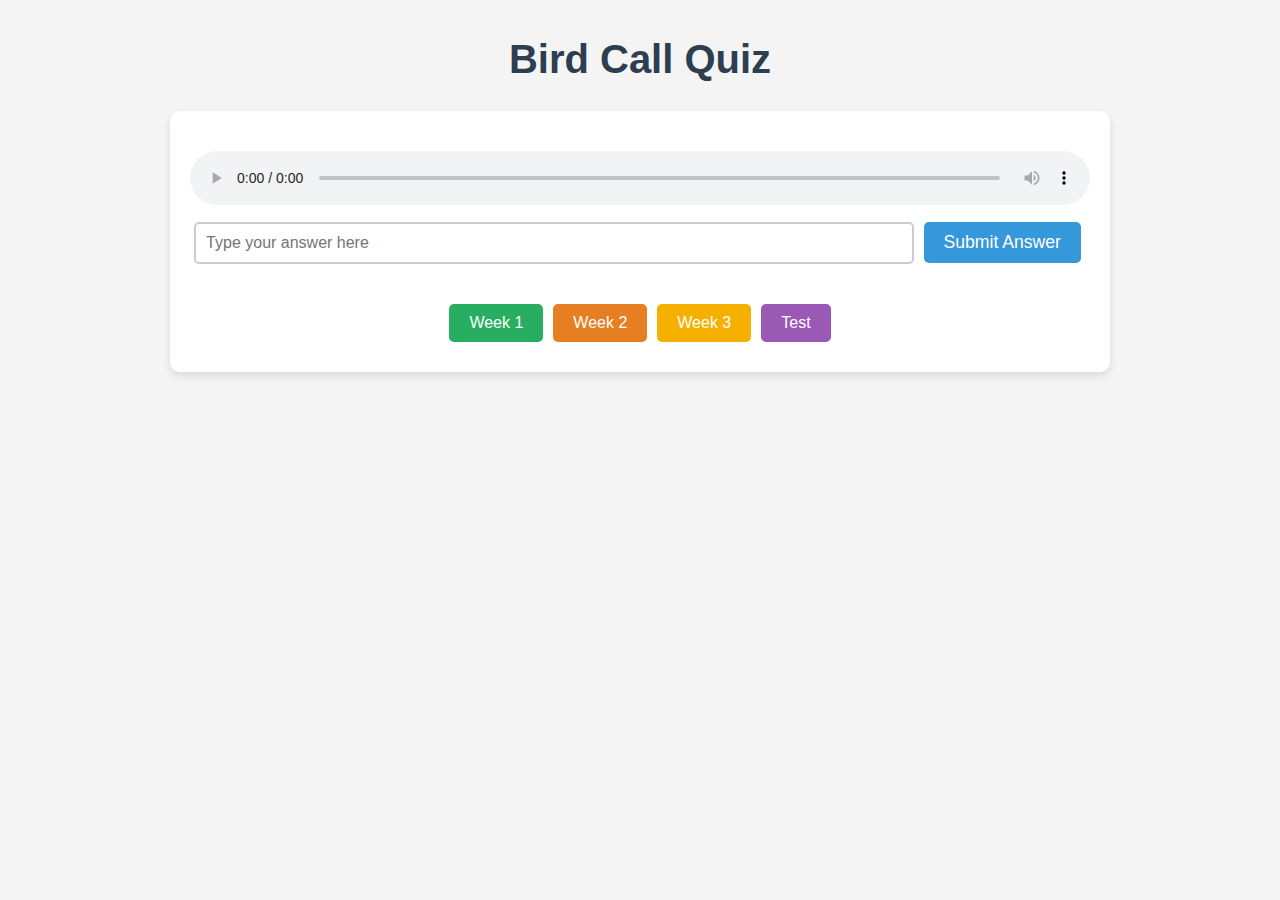
==== index.html @ 80512910 "Update index.html" ====
<!DOCTYPE html>
<html lang="en">
<head>
    <meta charset="UTF-8">
    <meta name="viewport" content="width=device-width, initial-scale=1.0">
    <title>Bird Call Quiz</title>
    <link rel="stylesheet" href="style.css"> <!-- This should be here -->
</head>
<body>
    <h1>Bird Call Quiz</h1>
    <div id="quiz-container">
        <!-- Audio player for bird calls -->
        <audio id="audio-player" controls></audio>

        <!-- Input field for the answer -->
        <input type="text" id="answer" placeholder="Type your answer here">

        <!-- Submit answer button -->
        <button id="submit-answer-button">Submit Answer</button>

        <!-- Feedback for correct or incorrect answers -->
        <div id="feedback"></div>

        <!-- Week selection buttons -->
        <div id="tabs">
            <button id="week1-button">Week 1</button>
            <button id="week2-button">Week 2</button>
            <button id="week3-button">Week 3</button>
            <button id="test-button">Test</button> 
        </div>        
    </div>

    
    <div id="week-content">
        <!-- Week 1's bird calls will be displayed here initially -->
    </div>

    <script src="BirdQuiz_script.js"></script>
</body>
</html>
---- style.css ----
/* Global Styles */
body {
    font-family: 'Arial', sans-serif; /* Clean, modern font */
    background-color: #f4f4f4; /* Light background for a softer look */
    color: #333; /* Dark text color for readability */
    margin: 0;
    padding: 0;
    line-height: 1.6;
}

/* Container to centralize content */
#quiz-container {
    max-width: 900px;
    margin: 20px auto;
    padding: 20px;
    background-color: #fff; /* White background for the quiz container */
    border-radius: 10px; /* Rounded corners */
    box-shadow: 0 4px 8px rgba(0, 0, 0, 0.1); /* Light shadow for a floating effect */
    text-align: center; /* Center align content */
}

/* Header */
h1 {
    font-size: 2.5rem;
    color: #2c3e50;
    margin-bottom: 20px;
    text-align: center;
}

/* Audio player */
audio {
    width: 100%; /* Makes the audio player fill the container */
    margin-top: 20px;
}

/* Input field for answers */
input[type="text"] {
    padding: 10px;
    width: 80%;
    margin: 10px 0;
    border: 2px solid #ccc;
    border-radius: 5px;
    font-size: 1rem;
    box-sizing: border-box;
}

input[type="text"]:focus {
    outline: none;
    border-color: #3498db; /* Blue border when focused */
}

/* Feedback text (Correct/Incorrect) */
#feedback {
    margin-top: 10px;
    font-size: 1.2rem;
    font-weight: bold;
}

/* Correct answer feedback */
#feedback.correct {
    color: green;
}

/* Incorrect answer feedback */
#feedback.incorrect {
    color: red;
}

/* Buttons */
button {
    padding: 10px 20px;
    background-color: #3498db;
    color: white;
    border: none;
    border-radius: 5px;
    font-size: 1.1rem;
    cursor: pointer;
    transition: background-color 0.3s ease;
    margin: 10px 5px; /* Space between buttons */
}

button:hover {
    background-color: #2980b9;
}

/* Week Tab Buttons */
#tabs {
    display: flex;
    justify-content: center;
    margin-top: 20px;
}

button#week1-button {
    background-color: #27ae60;
    font-size: 1rem;
    padding: 10px 20px;
    cursor: pointer;
    color: white;
    border-radius: 5px;
}

button#week1-button:hover {
    background-color: #2ecc71; /* Lighter green on hover */
}

/* Week 2 Button */
button#week2-button {
    background-color: #e67e22; /* Orange background for Week 2 */
    font-size: 1rem;
    padding: 10px 20px;
    cursor: pointer;
    color: white;
    border-radius: 5px;
    margin: 10px 5px; /* Match spacing with other buttons */
}

button#week2-button:hover {
    background-color: #d35400; /* Darker orange on hover */
}

/* Week 3 Button */

button#week3-button {
    background-color: #f6b000;
    font-size: 1rem;
    padding: 10px 20px;
    cursor: pointer;
    color: white;
    border-radius: 5px;
}

button#week3-button:hover {
    background-color: #f6b000; /* Lighter green on hover */
}
/* Test Button */
button#test-button {
    background-color: #9b59b6; /* Purple background for Test */
    font-size: 1rem;
    padding: 10px 20px;
    cursor: pointer;
    color: white;
    border-radius: 5px;
    margin: 10px 5px; /* Match spacing with other buttons */
}

button#test-button:hover {
    background-color: #8e44ad; /* Darker purple on hover */
}

/* Styling for the week content (quiz screen) */
#week-content {
    margin-top: 30px;
}

/* Restart Button */
#restart-button {
    padding: 10px 20px;
    background-color: #e74c3c; /* Red background for restart */
    color: white;
    font-size: 1rem;
    border-radius: 5px;
    cursor: pointer;
    transition: background-color 0.3s ease;
    margin-top: 20px;
}

#restart-button:hover {
    background-color: #c0392b; /* Darker red on hover */
}

/* Media Queries for Responsiveness */
@media (max-width: 768px) {
    #quiz-container {
        padding: 15px;
        margin: 10px;
    }

    h1 {
        font-size: 2rem; /* Adjust header size for smaller screens */
    }

    input[type="text"] {
        width: 100%; /* Make input field take up full width on smaller screens */
    }

    button {
        width: 100%; /* Full width buttons on smaller screens */
    }

    #tabs {
        flex-direction: column;
        align-items: center;
    }

    button#week1-button {
        width: 100%;
        margin-bottom: 10px;
    }
    #week-content {
        margin-left: 20px; /* Push the content away from the left edge */
        padding: 10px;     /* Add some internal spacing */
        max-width: 80%;    /* Optional: Limit the width of the content */
        line-height: 1.6;  /* Optional: Improve text readability */
    }
    #home-button-container {
        position: absolute;
        top: 10px;
        left: 10px;
    }
    
    #home-button {
        padding: 10px 20px;
        font-size: 16px;
        background-color: #4CAF50;
        color: white;
        border: none;
        border-radius: 5px;
        cursor: pointer;
        transition: background-color 0.3s;
    }
    
    #home-button:hover {
        background-color: #45a049;
    }
   
    /* Adjust the tabs container for multiple buttons */
#tabs {
    display: flex;
    justify-content: center;
    flex-wrap: wrap; /* Allow buttons to wrap on smaller screens */
    margin-top: 20px;
}

/* Media Queries for Responsiveness */
@media (max-width: 768px) {
    /* Ensure buttons stack vertically on smaller screens */
    #tabs {
        flex-direction: column;
        align-items: center;
    }

    button#week1-button,
    button#week2-button,
    button#week3-button,
    button#test-button {
        width: 100%; /* Full width buttons on smaller screens */
        margin-bottom: 10px; /* Space between stacked buttons */
    }
}
    
}
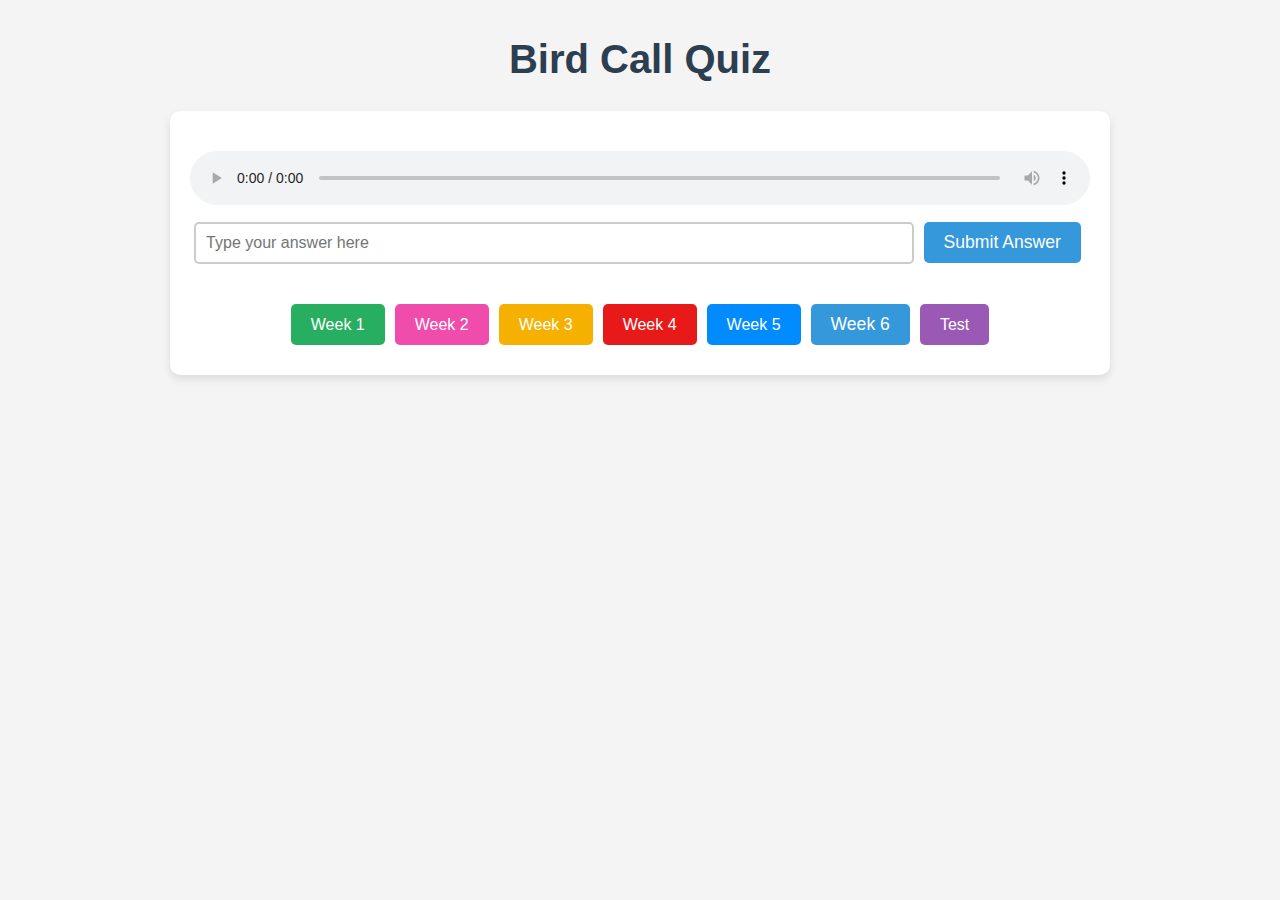
==== commit 6d6ab711: "Update index.html" ====
--- a/index.html
+++ b/index.html
@@ -26,13 +26,15 @@
             <button id="week1-button">Week 1</button>
             <button id="week2-button">Week 2</button>
             <button id="week3-button">Week 3</button>
+            <button id="week4-button">Week 4</button>
+            <button id="week5-button">Week 5</button>
+            <button id="week6-button">Week 6</button>
             <button id="test-button">Test</button> 
         </div>        
     </div>
 
     
     <div id="week-content">
-        <!-- Week 1's bird calls will be displayed here initially -->
     </div>
 
     <script src="BirdQuiz_script.js"></script>
--- a/style.css
+++ b/style.css
@@ -105,7 +105,7 @@
 
 /* Week 2 Button */
 button#week2-button {
-    background-color: #e67e22; /* Orange background for Week 2 */
+    background-color: #ef4cab; /* Orange background for Week 2 */
     font-size: 1rem;
     padding: 10px 20px;
     cursor: pointer;
@@ -115,7 +115,7 @@
 }
 
 button#week2-button:hover {
-    background-color: #d35400; /* Darker orange on hover */
+    background-color: #ef4cab; /* Darker orange on hover */
 }
 
 /* Week 3 Button */
@@ -131,6 +131,32 @@
 
 button#week3-button:hover {
     background-color: #f6b000; /* Lighter green on hover */
+}
+
+/* Week 4 Button */
+
+button#week4-button {
+    background-color: #e81919;
+    font-size: 1rem;
+    padding: 10px 20px;
+    cursor: pointer;
+    color: white;
+    border-radius: 5px;
+}
+
+/* Week 5 Button */
+
+button#week5-button {
+    background-color: #008cff;
+    font-size: 1rem;
+    padding: 10px 20px;
+    cursor: pointer;
+    color: white;
+    border-radius: 5px;
+}
+
+button#week4-button:hover {
+    background-color: #008cff; /* Lighter green on hover */
 }
 /* Test Button */
 button#test-button {
@@ -242,6 +268,7 @@
     button#week1-button,
     button#week2-button,
     button#week3-button,
+    button#week4-button,
     button#test-button {
         width: 100%; /* Full width buttons on smaller screens */
         margin-bottom: 10px; /* Space between stacked buttons */
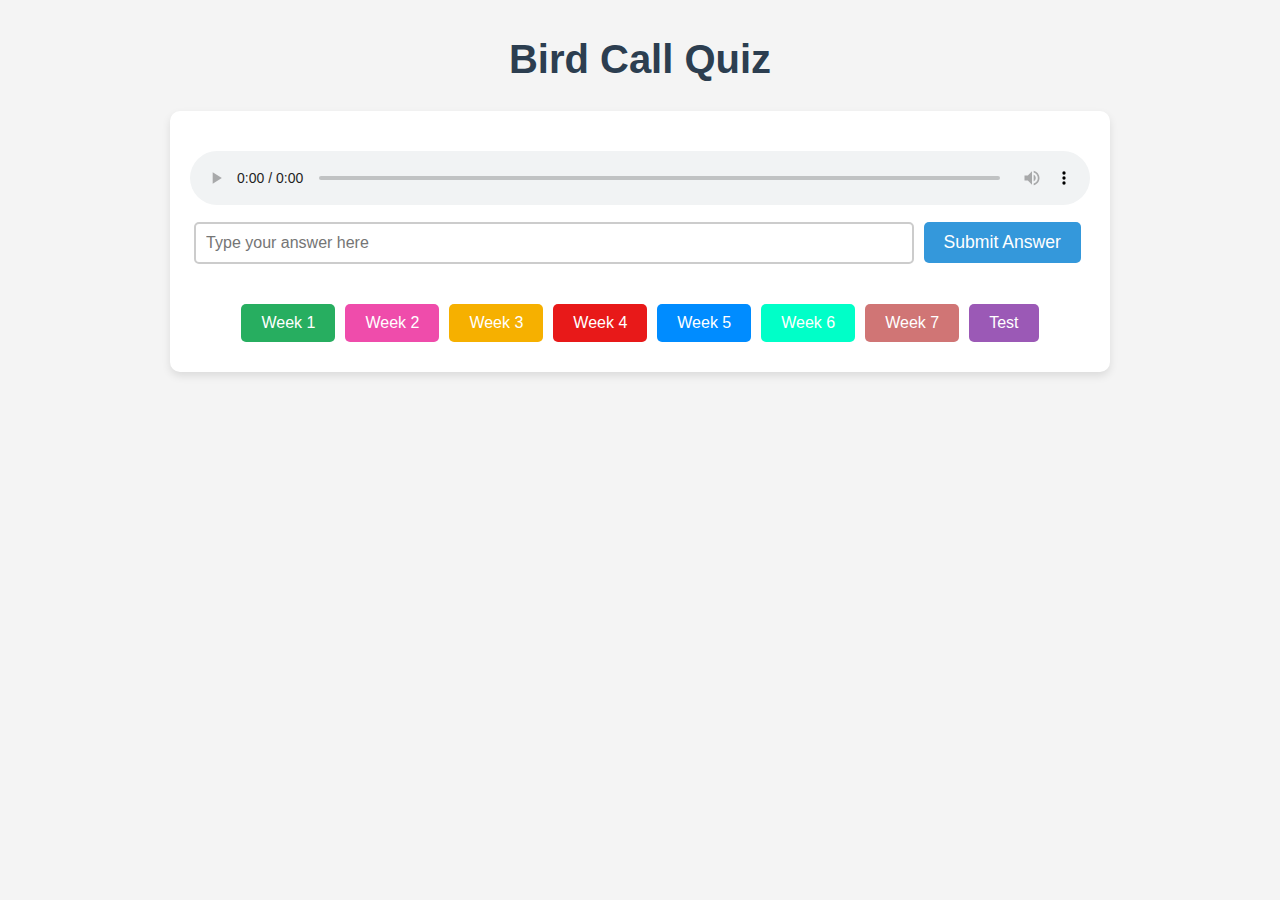
==== commit 69573de6: "Update index.html" ====
--- a/index.html
+++ b/index.html
@@ -29,6 +29,7 @@
             <button id="week4-button">Week 4</button>
             <button id="week5-button">Week 5</button>
             <button id="week6-button">Week 6</button>
+            <button id="week7-button">Week 7</button>
             <button id="test-button">Test</button> 
         </div>        
     </div>
--- a/style.css
+++ b/style.css
@@ -155,8 +155,38 @@
     border-radius: 5px;
 }
 
-button#week4-button:hover {
+button#week5-button:hover {
     background-color: #008cff; /* Lighter green on hover */
+}
+
+/* Week 6 Button */
+
+button#week6-button {
+    background-color: #00ffc8;
+    font-size: 1rem;
+    padding: 10px 20px;
+    cursor: pointer;
+    color: white;
+    border-radius: 5px;
+}
+
+button#week6-button:hover {
+    background-color: #00ffc8; /* Lighter green on hover */
+}
+
+/* Week 7 Button */
+
+button#week7-button {
+    background-color: rgba(195, 80, 80, 0.788);
+    font-size: 1rem;
+    padding: 10px 20px;
+    cursor: pointer;
+    color: white;
+    border-radius: 5px;
+}
+
+button#week6-button:hover {
+    background-color: #00ffc8; /* Lighter green on hover */
 }
 /* Test Button */
 button#test-button {
@@ -269,6 +299,9 @@
     button#week2-button,
     button#week3-button,
     button#week4-button,
+    button#week5-button,
+    button#week6-button,
+    button#week7-button,
     button#test-button {
         width: 100%; /* Full width buttons on smaller screens */
         margin-bottom: 10px; /* Space between stacked buttons */
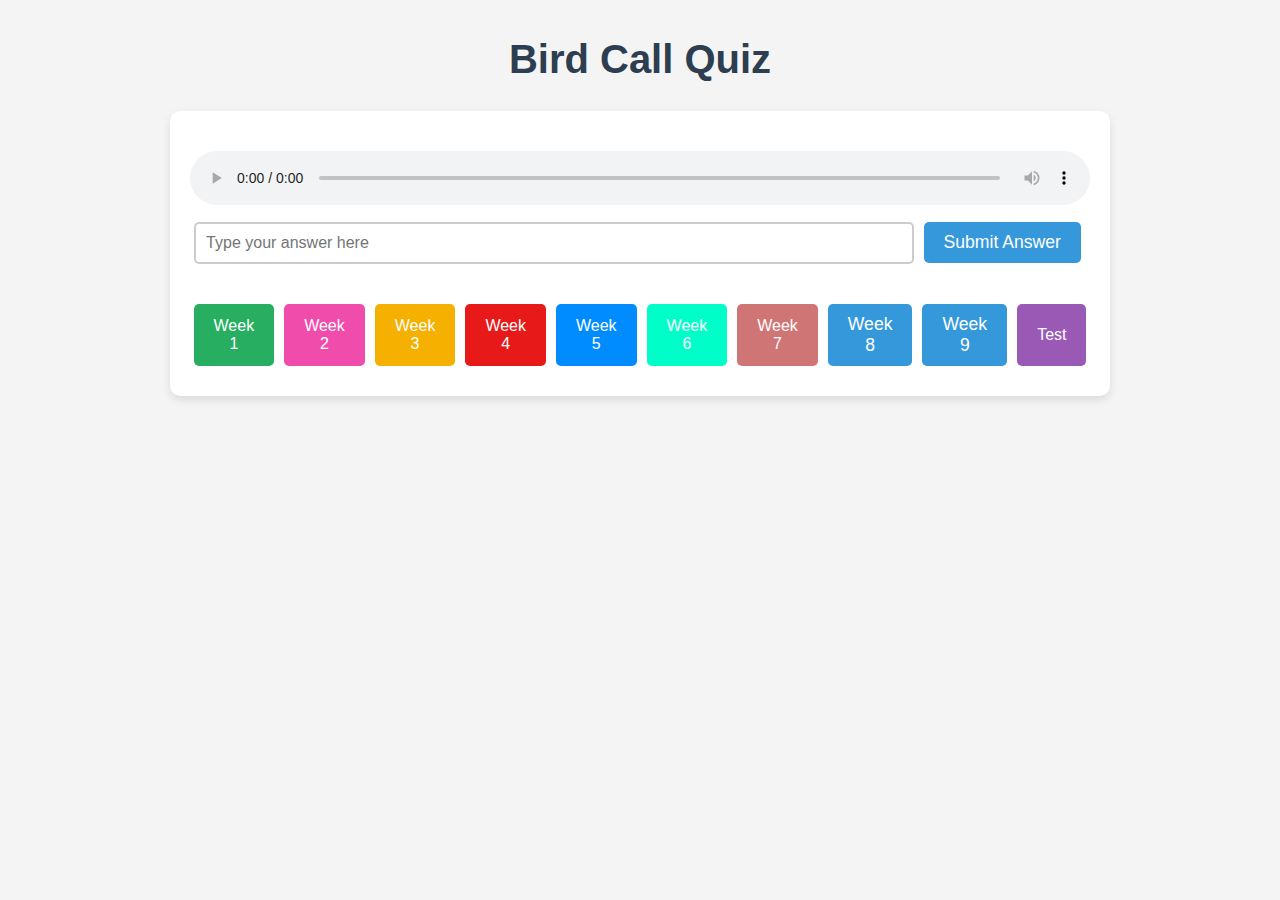
==== commit 5e144330: "Update index.html" ====
--- a/index.html
+++ b/index.html
@@ -30,6 +30,8 @@
             <button id="week5-button">Week 5</button>
             <button id="week6-button">Week 6</button>
             <button id="week7-button">Week 7</button>
+            <button id="week8-button">Week 8</button>
+            <button id="week9-button">Week 9</button>
             <button id="test-button">Test</button> 
         </div>        
     </div>
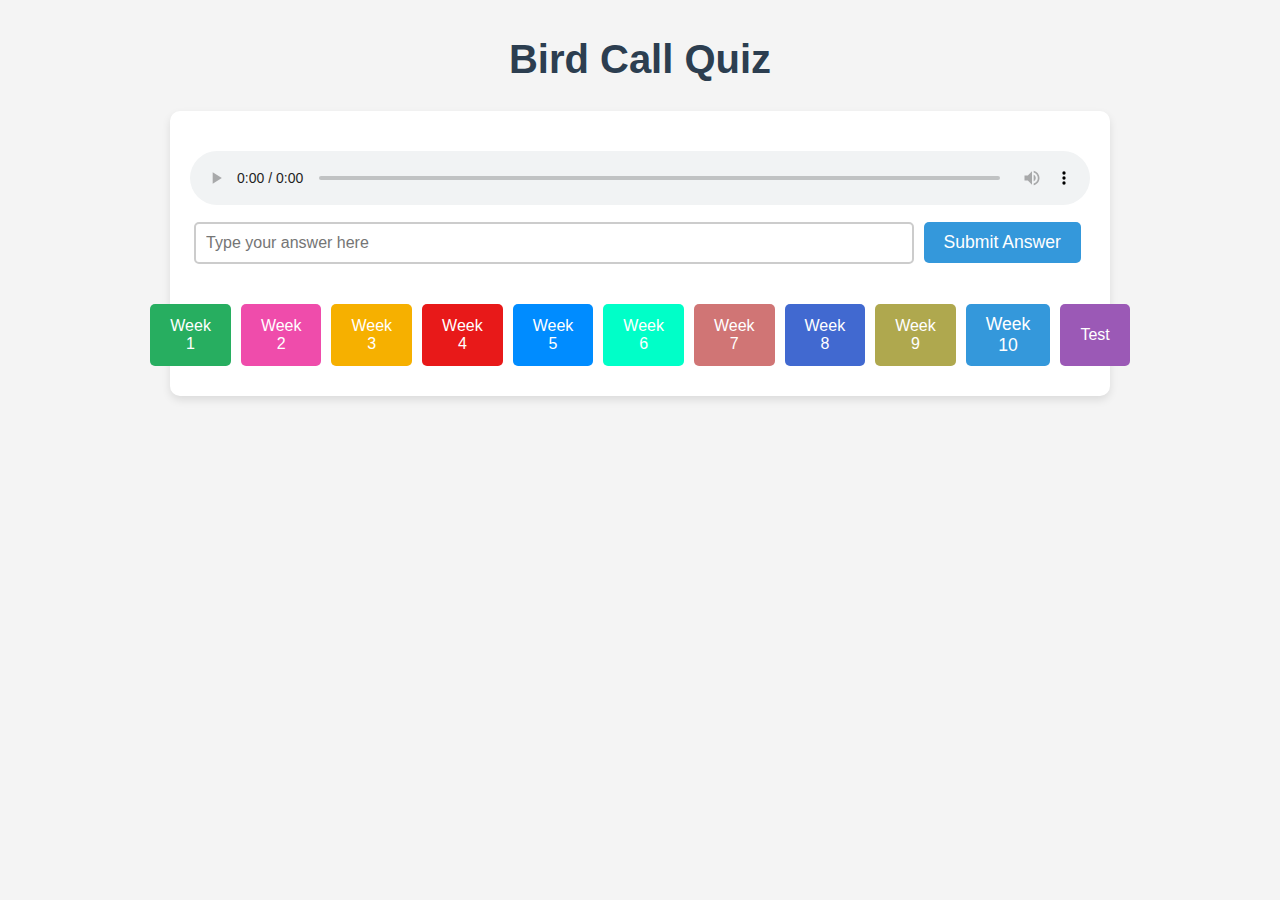
==== commit c84f4fc5: "Update index.html" ====
--- a/index.html
+++ b/index.html
@@ -32,6 +32,7 @@
             <button id="week7-button">Week 7</button>
             <button id="week8-button">Week 8</button>
             <button id="week9-button">Week 9</button>
+            <button id="week10-button">Week 10</button>
             <button id="test-button">Test</button> 
         </div>        
     </div>
--- a/style.css
+++ b/style.css
@@ -185,9 +185,40 @@
     border-radius: 5px;
 }
 
-button#week6-button:hover {
-    background-color: #00ffc8; /* Lighter green on hover */
-}
+button#week7-button:hover {
+   background-color: rgba(195, 80, 80, 0.788);
+}
+
+/* Week 8 Button */
+
+button#week8-button {
+    background-color: rgba(14, 65, 195, 0.788);
+    font-size: 1rem;
+    padding: 10px 20px;
+    cursor: pointer;
+    color: white;
+    border-radius: 5px;
+}
+
+button#week8-button:hover {
+   background-color: rgba(14, 65, 195, 0.788);
+}
+
+/* Week 9 Button */
+
+button#week9-button {
+    background-color: rgba(153, 145, 30, 0.788);
+    font-size: 1rem;
+    padding: 10px 20px;
+    cursor: pointer;
+    color: white;
+    border-radius: 5px;
+}
+
+button#week9-button:hover {
+   background-color: rgba(153, 145, 30, 0.788);
+}
+
 /* Test Button */
 button#test-button {
     background-color: #9b59b6; /* Purple background for Test */
@@ -302,6 +333,8 @@
     button#week5-button,
     button#week6-button,
     button#week7-button,
+    button#week8-button,
+    button#week9-button,
     button#test-button {
         width: 100%; /* Full width buttons on smaller screens */
         margin-bottom: 10px; /* Space between stacked buttons */
